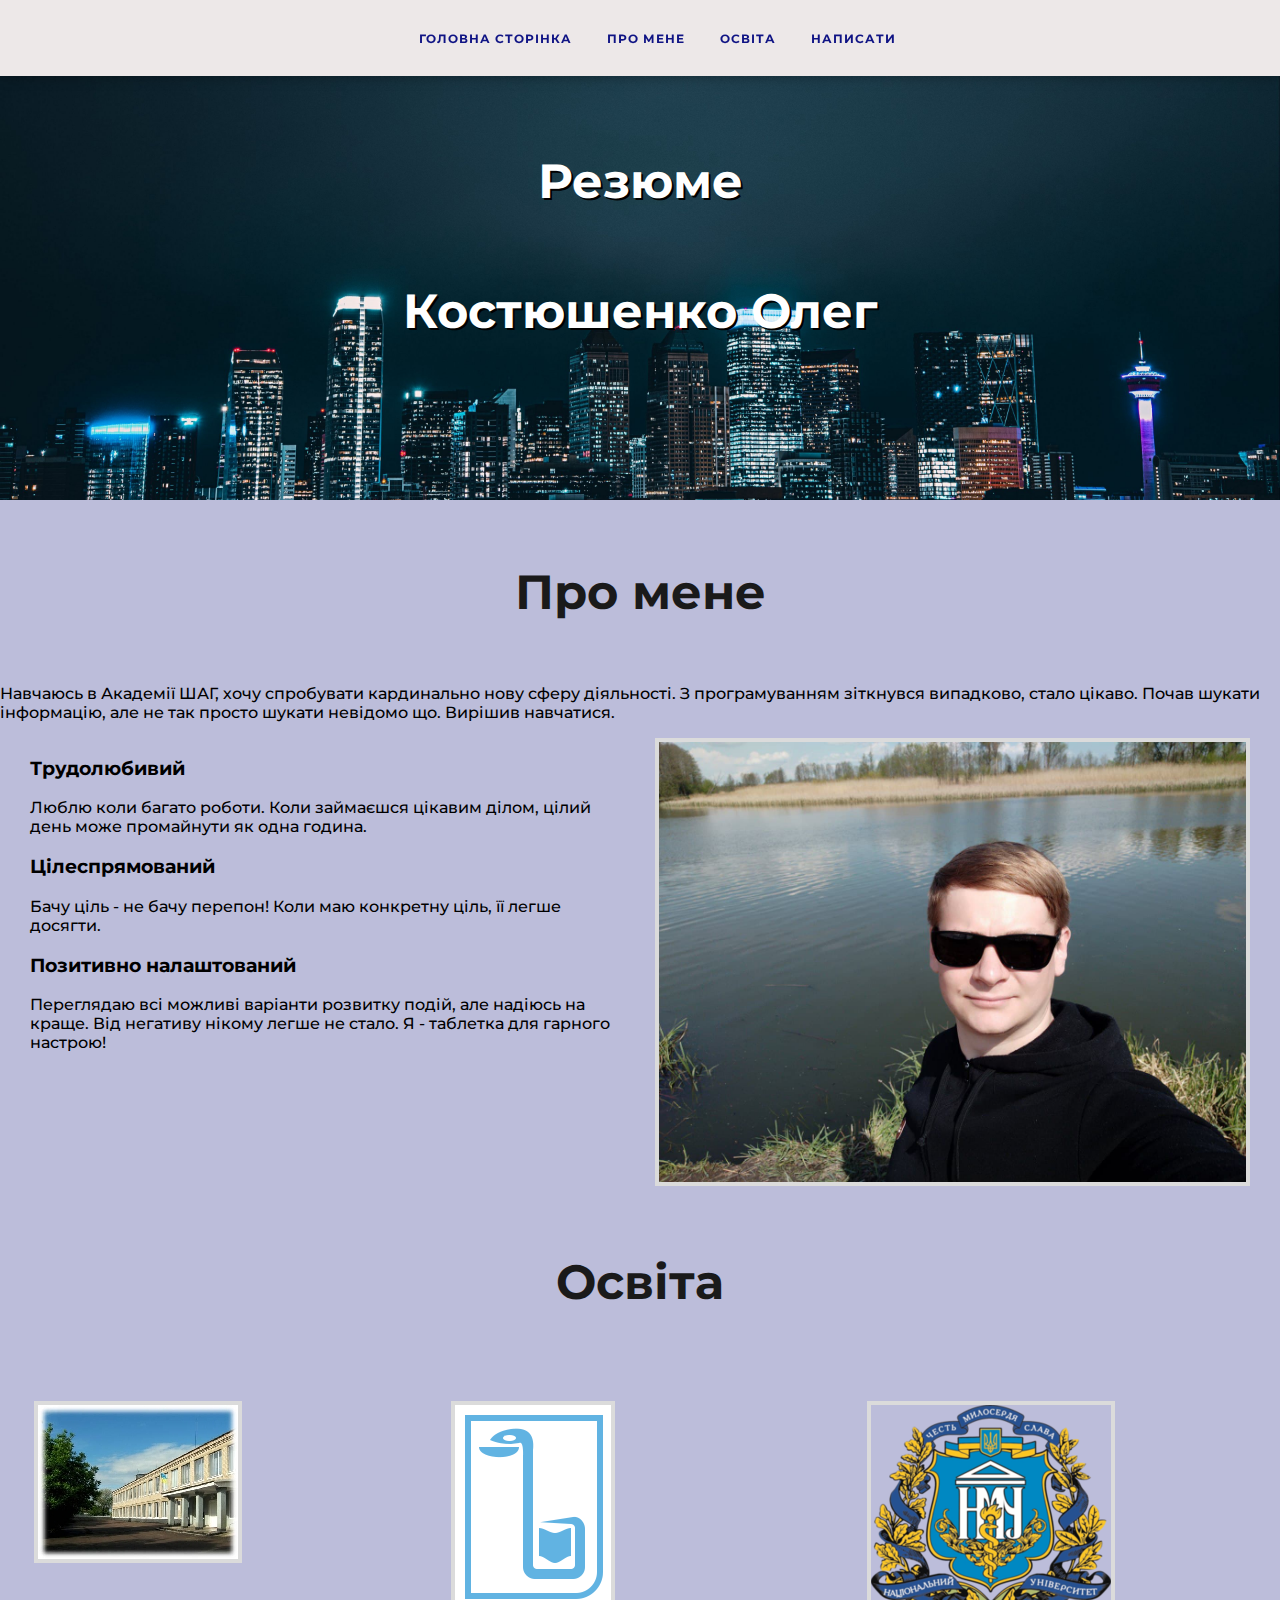
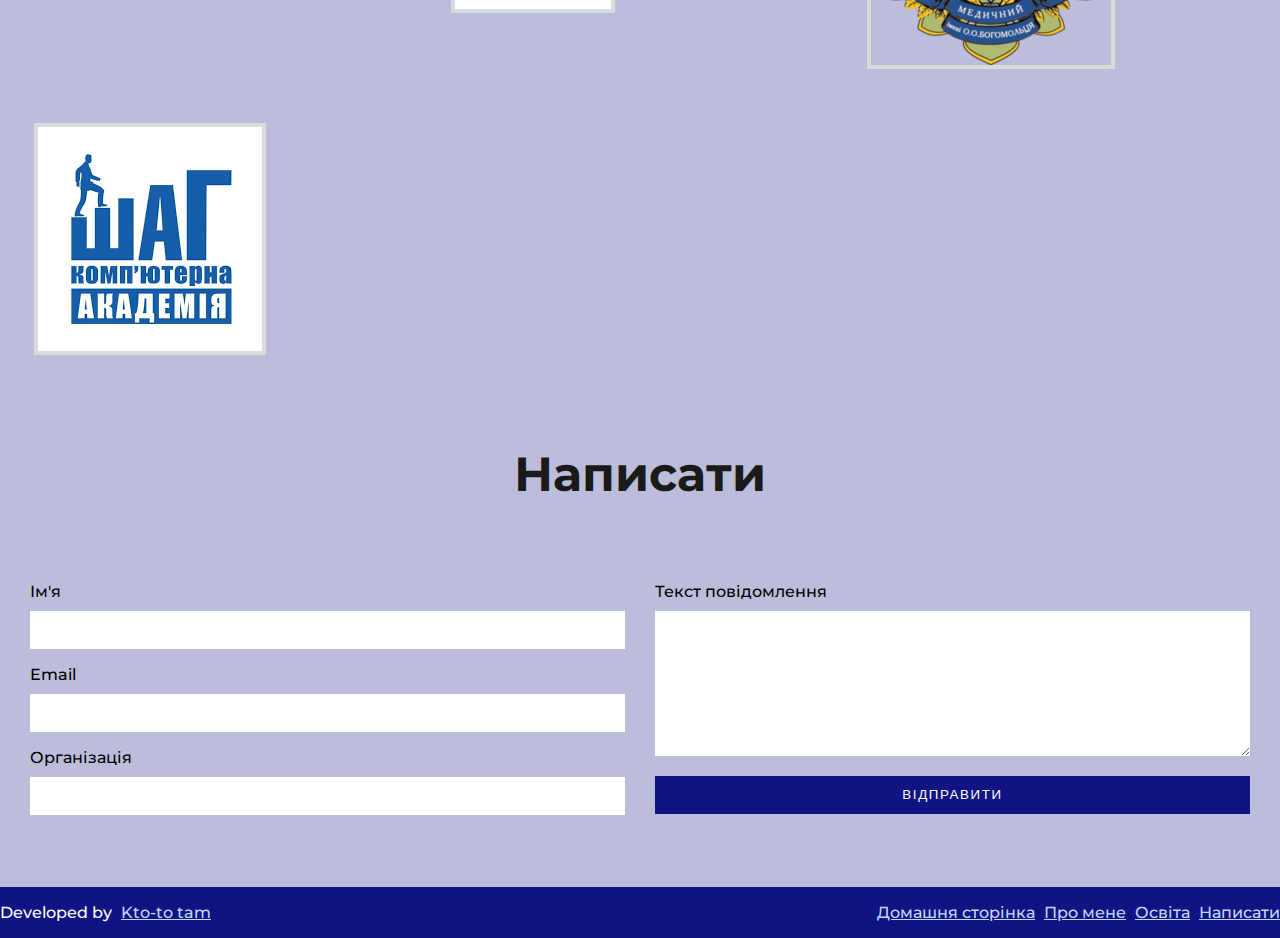
==== pages/newLanding.html @ 03a7eb9f "New Landing" ====
<!DOCTYPE html>
<html lang="ua">
<head>
    <meta charset="UTF-8">
    <link rel="stylesheet" href="../css/styleNewLanding.css">
    <link rel="shortcut icon" href="../img/iconResume.png" />
    <meta http-equiv="X-UA-Compatible" content="IE=edge">
    <meta name="viewport" content="width=device-width, initial-scale=1.0">
    <title>New Landing</title>
</head>
<body>
    <div class="main-nav">
        <div class="container">
            <div class="mobile-toggle">
             <span></span><span></span><span></span>
           </div>
         <nav>
                <ul>
                    <li><a class="menu-item" href="#header">Головна сторінка</a></li>
                    <li><a class="menu-item" href="#about">Про мене</a></li>
                    <li><a class="menu-item" href="#portfolio">Освіта</a></li>
                    <!--<li><a class="menu-item" href="#testimonials">Відгуки</a></li>-->
                    <li><a class="menu-item" href="#contacts">Написати</a></li>
                </ul>
            </nav>
        </div>
    </div>

    <header id="header">
        <h1>Резюме</h1>
        <h2>Костюшенко Олег</h2>
    </header>
    <section id="about">
        <div class="container">
            <h2 class="heading">Про мене</h2>
            <p>
                Навчаюсь в Академії ШАГ, хочу спробувати кардинально нову сферу діяльності. 
                З програмуванням зіткнувся випадково, стало цікаво. Почав шукати інформацію, 
                але не так просто шукати невідомо що. Вирішив навчатися.
            </p>
            <div class="row">
                <div class="column-2">
                    <h3>Трудолюбивий</h3>
                    <p>Люблю коли багато роботи. Коли займаєшся цікавим ділом, 
                        цілий день може промайнути як одна година.
                    </p>
                    <h3>Цілеспрямований</h3>
                    <p>
                        Бачу ціль - не бачу перепон! Коли маю конкретну ціль, її легше досягти.
                    </p>
                    <h3>Позитивно налаштований</h3>
                    <p>
                        Переглядаю всі можливі варіанти розвитку подій, але надіюсь на краще. 
                        Від негативу нікому легше не стало. Я - таблетка для гарного настрою!
                    </p>
                </div>
                <div class="column-2">
                    <img src="../img/morda.jpg" class="img-fluid img-border" alt="Моє Фото">
            </div>
        </div>
    </section>
    <section id="portfolio">
        <div class="container">
            <h2 class="heading">Освіта</h2>
            <div class="row">
                <div class="portfolio-item column-3" data-descr="Малоолександрівська ЗОШ">
                    <a target="_blanc" href="../img/ZOSH.jpg"><img src="../img/ZOSH.jpg" alt="Малоолександрівська ЗОШ" class="img-fluid"></a>
                </div>
                <div class="portfolio-item column-3" data-descr="Одеський національний медичний університет">
                    <a target="_blanc" href="../img/logoONMEDU.png"><img src="../img/logoONMEDU.png" alt="ОНМедУ" class="img-fluid"></a>
                </div>
                <div class="portfolio-item column-3" data-descr="Медичний університет ім. Богомольця">
                    <a target="_blanc" href="../img/logoBogomoltza.png"><img src="../img/logoBogomoltza.png" alt="Медичний університет ім. Богомольця" class="img-fluid"></a>
                </div>
                <div class="portfolio-item column-3" data-descr="Комп'ютерна академія ШАГ">
                    <a target="_blanc" href="../img/StepLogo.png"><img src="../img/StepLogo.png"
                            alt="Комп'ютерна академія ШАГ" class="img-fluid"></a>
                </div>
            </div>
        </div>
    </section>
<!--  <section id="teams">                  Команда
        <h2 class="heading">Команда</h2>
        <div class="conteiner">
            <div class="row">
                <div class="tab">
                    <div class="tab-info">
                        <img src="img/sova.jpg" class="img-border" alt="Kimberly Evans">
                        <h2 class="name">Kimberly Evans</h2>
                    </div>
                    <ul class="tab-details">
                        <li class="spesiality">CEO</li>
                        <li>Team Leader</li>
                        <li>Creative</li>
                        <li>Organized</li>
                    </ul>
                </div>
                <div class="tab">
                    <div class="tab-info">
                        <img src="img/sova.jpg" class="img-border" alt="Kimberly Evans">
                        <h2 class="name">Kimberly Evans</h2>
                    </div>
                    <ul class="tab-details">
                        <li class="spesiality">CEO</li>
                        <li>Team Leader</li>
                        <li>Creative</li>
                        <li>Organized</li>
                    </ul>
                </div>
                <div class="tab">
                    <div class="tab-info">
                        <img src="img/sova.jpg" class="img-border" alt="Tom Claster">
                        <h2 class="name">Tom Claster</h2>
                    </div>
                    <ul class="tab-details">
                        <li class="spesiality">Manager</li>
                        <li>Sociability</li>
                        <li>Enterprising</li>
                        <li>Creative</li>
                    </ul>
                </div>
                <div class="tab">
                    <div class="tab-info">
                        <img src="img/sova.jpg" class="img-border" alt="Rimma Osborn">
                        <h2 class="name">Rimma Osborn</h2>
                    </div>
                    <ul class="tab-details">
                        <li class="spesiality">D Designer</li>
                        <li>3d Max</li>
                        <li>Maya</li>
                        <li>Z Brush</li>
                        <li>Photoshop</li>
                    </ul>
                </div>
                <div class="tab">
                    <div class="tab-info">
                        <img src="img/sova.jpg" class="img-border" alt="Michael Wood">
                        <h2 class="name">Michael Wood</h2>
                    </div>
                    <ul class="tab-details">
                        <li class="spesiality">2D Designer</li>
                        <li>Affinity Designer</li>
                        <li>Photoshop</li>
                        <li>Illustrator</li>
                        <li>Painting</li>
                    </ul>
                </div>
            </div>
        </div>
    </section> -->
<!--    <section id="testimonials">      Відгуки
        <div class="container">
            <h2 class="heading">Testimonials</h2>
            <div class="row">
                <div class="column-2 mb">
                    <div class="testimonials">
                        <img src="#" alt="Author 1" class="testimonial-author img-border">
                        <div class="testimonial-body">
                            <p>Lorem ipsum dolor sit amet, consectetur adipisicing elit.
                                 Nulla aspernatur ad harum iusto rerum consequatur iste 
                                 maiores veniam sit sequi!
                            </p>
                            <p>Lorem ipsum dolor sit amet, consectetur adipisicing elit.
                                Nulla aspernatur ad harum iusto rerum consequatur iste
                                maiores veniam sit sequi!
                            </p>
                            <footer>Sara Lookdail, writer</footer>
                        </div>
                    </div>
                </div>
                <div class="column-2 mb">
                    <div class="testimonials">
                         <img src="#" alt="Author 2" class="testimonial-author img-border">
                         <div class="testimonial-body">
                            <p>
                                Lorem ipsum dolor sit, amet consectetur adipisicing elit. 
                                Error illum atque, magni assumenda et nulla quaerat veritatis 
                                non tempora similique?
                            </p>
                            <p>
                                Lorem ipsum dolor sit, amet consectetur adipisicing elit.
                                Error illum atque, magni assumenda et nulla quaerat veritatis
                                non tempora similique?
                            </p>
                            <footer>Max Tibody, SEO of Royal Group</footer>
                         </div>
                    </div>
                </div>
            </div>
        </div>
    </section>-->
    <section id="contacts">
        <div class="conteiner">
            <h2 class="heading">Написати</h2>
            <form name="contactForm">
                <div class="row">
                    <div class="column-2">
                        <p>
                            <label for="username">Ім'я</label>
                            <input type="text" name="username" id="username">
                        </p>
                        <p>
                            <label for="useremail">Email</label>
                            <input type="email" name="useremail" id="useremail">
                        </p>
                        <p>
                            <label for="subject">Організація</label>
                            <input type="email" name="subject" id="useremail">
                        </p>
                    </div>
                    <div class="column-2">
                        <p>
                            <label for="usermessage">Текст повідомлення</label>
                            <textarea class="u-full-width" name="usermessage" id="usermessage"></textarea>
                        </p>
                        <p>
                            <input class="btn" type="submint" value="Відправити">
                        </p>
                    </div>
                </div>
            </form>
        </div>
    </section>
    <footer id="footer">
        <div class="container">
            <div class="row justify-content-between">
                <div>
                    <p>
                        Developed by
                        <a href="#" target="_blank">Kto-to tam</a>
                    </p>
                </div>
                <div>
                    <p>
                        <a href="#header">Домашня сторінка</a>
                        <a href="#about">Про мене</a>
                        <a href="#portfolio">Освіта</a>
                    <!--   <a href="#teams">Teams</a>
                        <a href="#textimonials">Testimonials</a> -->
                        <a href="#contacts">Написати</a>
                    </p>
                </div>
            </div>
        </div>
    </footer>
</body>
</html>
---- css/styleNewLanding.css ----
@import url(https://fonts.googleapis.com/css?family=Montserrat:500);

* {
    box-sizing: border-box;
}

body {
    margin: 0;
    background-color: #bcbdda;
    font-family: Montserrat, Arial, sans-serif;
    font-weight: 500;
}

a {
    color: #0f1384;
}

a:hover {
    max-width: 1200px;
    margin: 0 auto;
    padding-left: 15px;
    padding-right: 15px;
}

.row {
    display: -webkit-flex;
    display: -ms-flex;
    display: flex;
    flex-wrap: wrap;
    margin-left: 15px;
    margin-right: 15px;
}

.justify-content-between {
    justify-content: space-between;
	transition: 0.5s linear;
}

[class*='column-'] {
    padding-left: 15px;
    padding-right: 15px;
    min-width: 1px;
    max-width: 100%;
}

.column-2 {
    flex: 0 0 50%;
}

.column-3 {
    flex: 0 0 33.33%;
}
.mb {
    margin-bottom: 20px;
}
.text-center {
    text-align: center;
}
.heading {
    font-size: 3rem;
    line-height: 1.5;
    text-align: center;
    margin: 3.5rem 0;
    color: #1a1a1a;
}
.img-fluid {
    max-width: 100%;
    height: auto;
}
.img-border {
    border: 4px solid #dbdbdb;
    transition: 0.5s;
}
.tab:hover .img-border,
.testimonial:hover .img-border,
.img-border:hover {
	border-color: #fff;
	box-shadow: 0 0 12px rgba(0, 0, 0, 0.38);
}
.btn {
	display: inline-block;
	height: 38px;
	padding: 0 30px;
	color: #fff;
	text-align: center;
	line-height: 38px;
	letter-spacing: 0.1rem;
	text-transform: uppercase;
	text-decoration: none;
	background: #0f1384;
	cursor: pointer;
	transition: 0.5s;
}
.btn:hover {
	background: #8488f8;
	text-decoration: none;
}
@keyframes moveLeft {
	0% {
		transform: translateX(-100%);
		opacity: 0;
	}
}
header {
    height: 500px;
    background: url(../img/HeaderBackand.jpg) no-repeat center #0f1384;
    background-size: cover;
    color: #fff;
	text-shadow: 2px 2px 0 #000000;
    display: -webkit-flex;
	display: -ms-flex;
	display: flex;
    flex-direction: column;
	justify-content: center;
	-ms-align-items: center;
	align-items: center;
}
 h1 {
    font-size: 3em;
    animation: moveLeft 0.5s ease-out 0.3s backwards;
 }
 header h2 {
    font-size: 3em;
    animation: moveRight 0.5s ease-out 0.8s backwards;
 }
 #footer {
    background-color: #0f1384;
    color: #fff;
    margin-top: 3.5rem;
    padding-left: 20px 0;
 }
 #footer .row {
     margin: 0;
 }
 #footer a {
	color: #c0d9fc;
	display: inline-block;
	margin-left: 5px;
}


.main-nav {
	position: fixed;
	top: 0px;
	z-index: 10;
	width: 100%;
	padding: 10px;
	background: #ede8e8;
	box-shadow: 0 0 12px rgba(0, 0, 0, 0.38);
	min-height: 65px;
}
nav ul {
	list-style: none;
	display: flex;
	justify-content: center;
	padding: 0;
}
nav ul li {
	margin-left: 35px;
	line-height: 1.5;
	letter-spacing: 1px;
}
nav ul a {
	text-transform: uppercase;
	font-size: 12px;
	font-weight: bold;
	text-decoration: none;
	border-bottom: 2px solid transparent;
	padding-bottom: 4px;
	transition: 0.5s;
}
nav ul a:hover {
	color: #989898;
	border-bottom-color: #989898;
}

.mobile-toggle {
	display: none;
	cursor: pointer;
	font-size: 20px;
	position: absolute;
	right: 22px;
	top: 20px;
	width: 30px;
}



.portfolio-item {
	margin: 0.5rem 0;
	padding-top: 15px;
	padding-bottom: 15px;
	position: relative;
	overflow: hidden;
	border: 4px solid transparent;
	transition: 400ms ease-out;
}
.portfolio-item img {
	display: block;
	border: 4px solid #dbdbdb;
	transition: 400ms ease-out;
}
.portfolio-item:hover {
	border-color: #fff;
	box-shadow: 0 0 24px rgba(0, 0, 0, 0.38);
}
.portfolio-item:hover img {
	transform: scale(1.15);
}

.portfolio-item::after {
	content: attr(data-descr); /*!!!*/
	display: block;
	position: absolute;
	left: 0;
	top: 100%;
	width: 100%;
	padding: 20% 15px;
	background-color: rgba(255, 255, 255, 0.8);
	text-align: center;
	font-size: 1.5rem;
	transition: 500ms ease-out 200ms;
	pointer-events: none;
}
.portfolio-item:hover::after {
	top: 20%;
}
label {
	display: inline-block;
	margin-bottom: 10px;
}
input,
textarea {
	height: 38px;
	width: 100%;
	padding: 6px 10px;
	background-color: #fff;
	border: none;
	box-shadow: none;
	border-radius: 0;
	outline: none;
}
input:focus,
textarea:focus {
	box-shadow: 0 0 12px rgba(15, 19, 132, 0.38);
}
textarea {
	min-height: 145px;
}


.tab {
	flex: 1 0 20%;
	cursor: pointer;
	overflow: hidden;
	transition: flex-basis 500ms ease-in-out;
	position: relative;
}

.tab:hover {
	flex-basis: 35%;
	overflow: visible;
}
.tab:hover .tab-details {
	opacity: 1;
}
.name {
	font-size: 1.3em;
}

.speciality {
	font-size: 1.1em;
	font-weight: bold;
}

.tab-details {
	opacity: 0;
	padding: 20px;
	background-color: rgba(255, 255, 255, 0.57);
	list-style-type: none;
	line-height: 2;
	width: 200px;
	position: absolute;
	top: 0;
	left: 50%;
	transition: 0.5s;
}

.tab-info {
	text-align: center;
}
.tab:hover .tab-info {
	margin-left: 20%;
}
.tab:hover .tab-details {
	left: 0;
}


.testimonial {
	display: -webkit-inline-flex;
	display: -ms-inline-flex;
	display: inline-flex;
	transition: 0.5s;
	height: 100%;
	background-color: #fff;
}

.testimonial:hover {
	box-shadow: 0 0 24px rgba(0, 0, 0, 0.38);
}

.testimonial-author {
	display: block;
	margin: 20px;
	align-self: flex-start;
}

.testimonial-body {
	margin: 20px;
}

.testimonial-body p {
	margin-top: 0;
	text-align: justify;
}

.testimonial-body footer {
	text-align: right;
	font-weight: bold;
	font-style: italic;
	padding-top: 15px;
	border-top: 2px solid #dbdbdb;
}


@media (max-width: 960px) {
	header {
		height: 450px;
		background-image: url(../Image/header2.jfif);
	}

	.column-3 {
		flex-basis: 50%;
	}

	.portfolio-item {
		margin-bottom: 0;
		padding-top: 0;
	}

	.portfolio-item:hover {
		box-shadow: none;
	}

	.portfolio-item:hover img {
		transform: scale(1.05);
	}

	.portfolio-item::after,
	.portfolio-item:hover::after {
		top: auto;
		width: calc(100% - 38px);
		left: 19px;
		bottom: 25px;
		padding: 20px 15px;
	}

	.testimonial-body,
	.testimonial-author {
		margin: 15px;
	}

	.testimonial-author {
		width: 120px;
	}

	.tab,
	.tab:hover {
		flex: 0 0 calc(50% - 30px);
	}

	.tab {
		background-color: #fff;
		padding-top: 20px;
		margin: 0 15px 25px;
	}

	.tab:hover .tab-info {
		margin-left: 0;
	}

	.tab-details {
		opacity: 1;
		position: static;
		background-color: transparent;
		width: auto;
		text-align: center;
		padding-top: 0;
	}
}

@media (max-width: 768px) {
	header {
		padding: 15px;
		text-align: center;
	}
	.row {
		margin-left: 0;
		margin-right: 0;
	}

	.column-2 {
		flex-basis: 100%;
	}

	.mobile-toggle {
		display: block;
	}

	.mobile-toggle span {
		width: 30px;
		height: 4px;
		margin-bottom: 6px;
		background: #000000;
		display: block;
	}

	nav {
		display: none;
	}

	.main-nav.open nav {
		display: block;
	}

	nav ul {
		display: block;
	}

	nav ul li {
		width: 100%;
		padding: 7px 0;
		margin: 0;
		text-align: center;
	}

	nav ul li:first-child {
		margin-top: 30px;
	}

	#footer div {
		width: 100%;
		text-align: center;
	}
}

@media (max-width: 480px) {
	h1 {
		font-size: 2em;
	}

	header h2 {
		font-size: 1.5em;
	}
	.heading {
		font-size: 2.5rem;
		margin: 2rem 0;
	}
	.tab,
	.tab:hover {
		flex-basis: calc(100% - 30px);
	}

	header {
		height: 350px;
		background-image: url(../Image/header3.jfif);
	}

	[class*='column-'] {
		flex-basis: 100%;
	}

	.testimonial {
		display: block;
		padding-top: 5px;
		padding-bottom: 15px;
	}

	.testimonial-author {
		margin: 20px auto;
	}
}
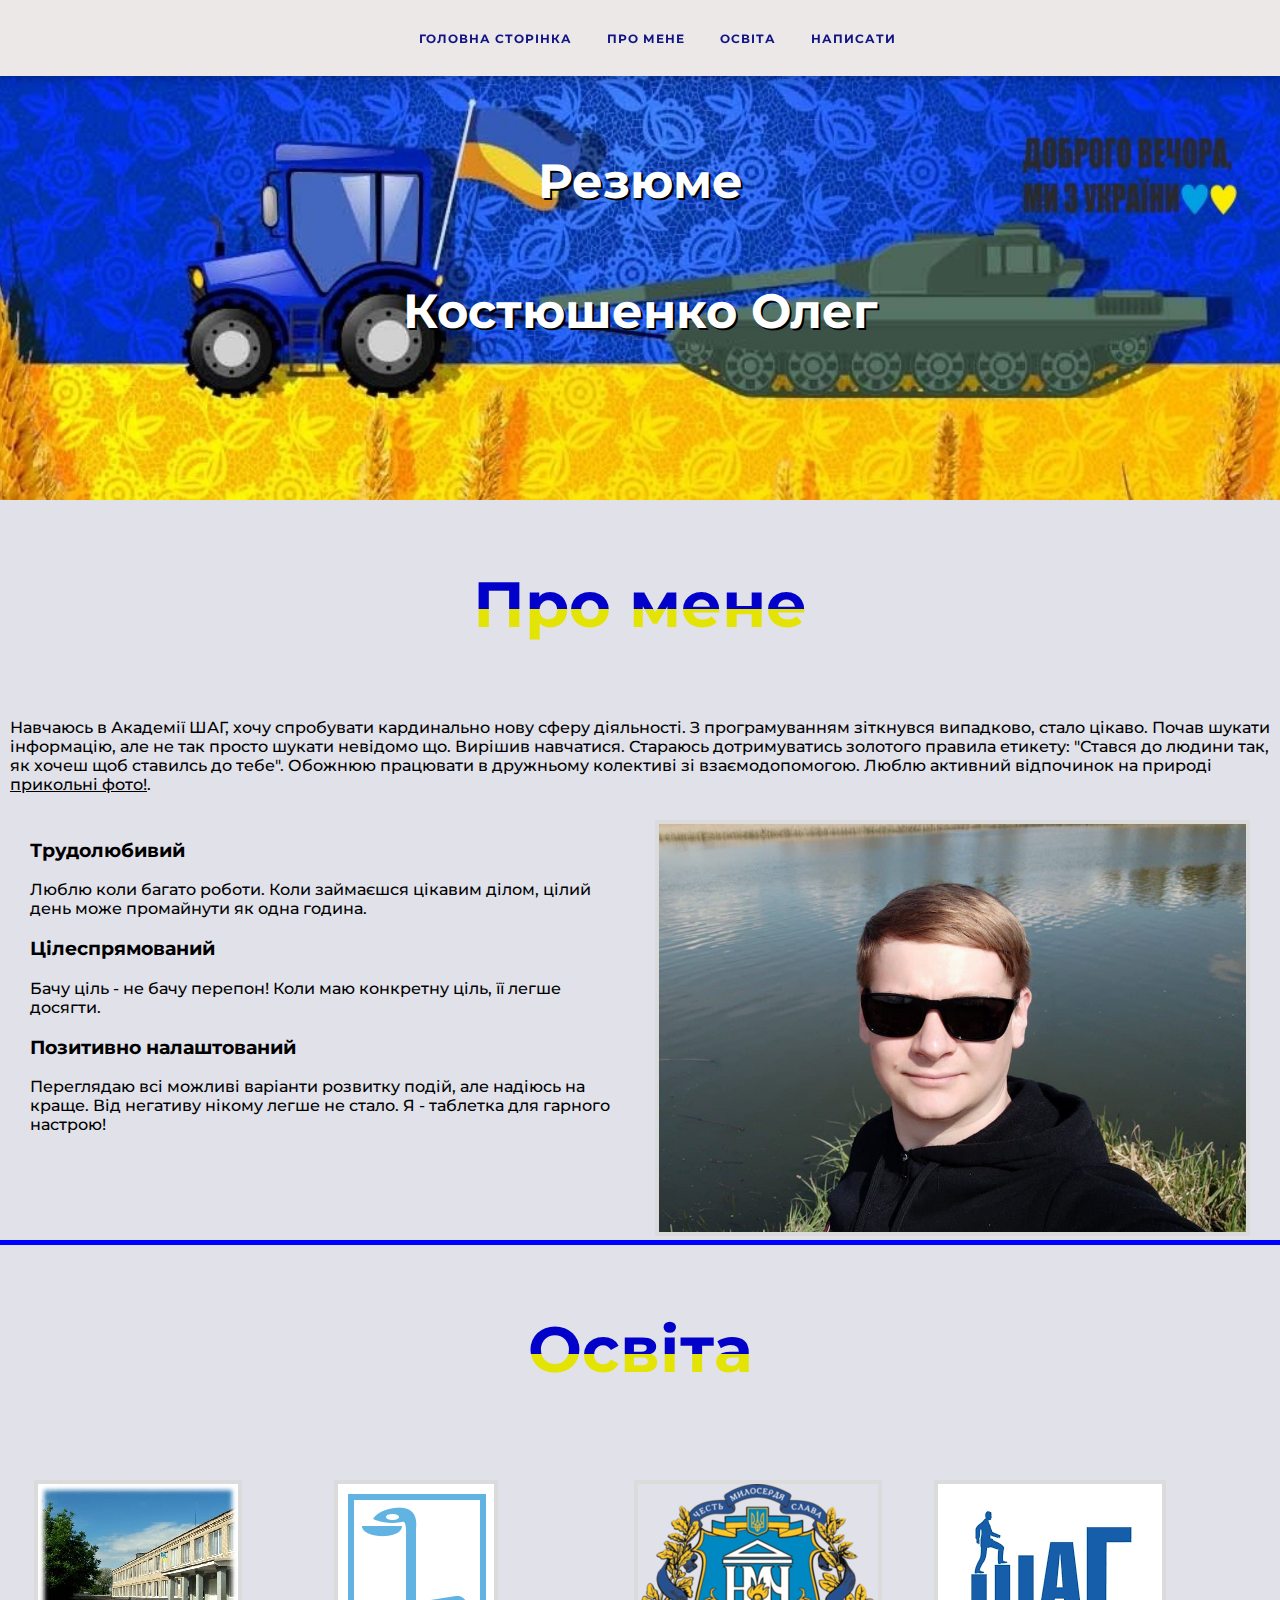
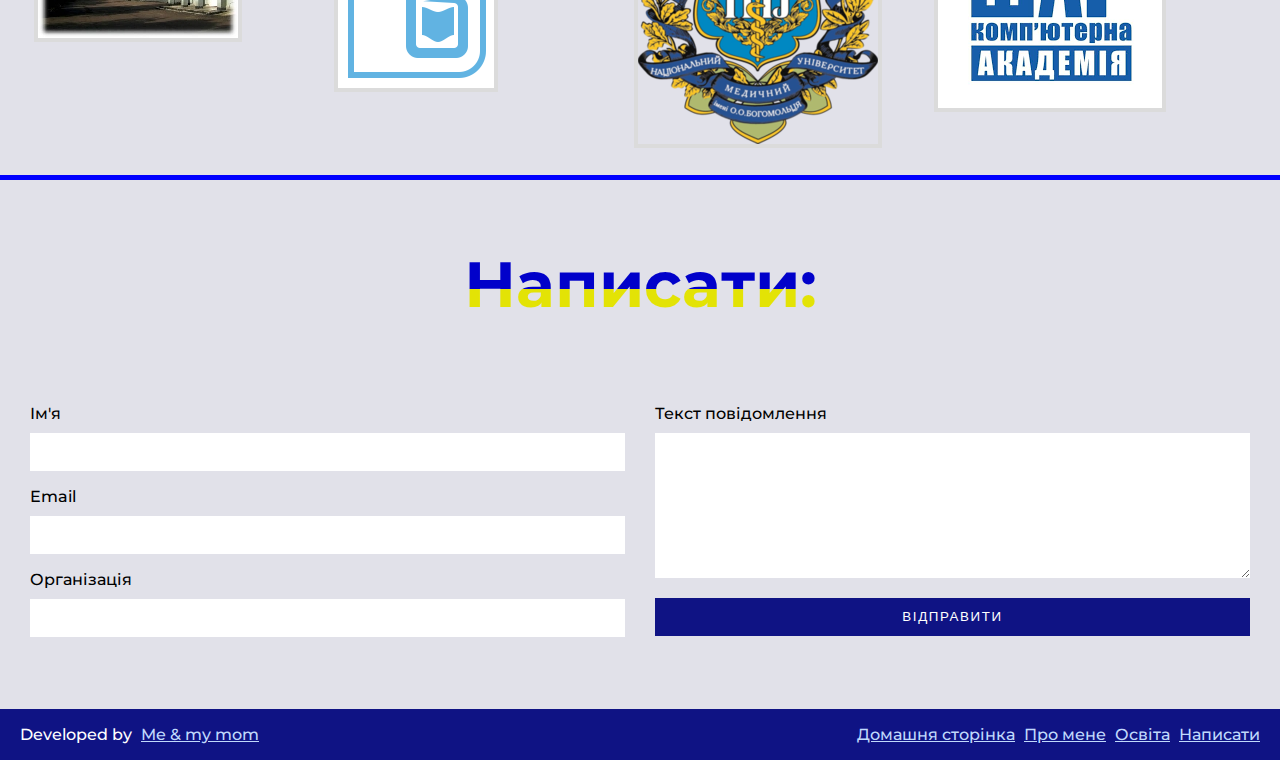
==== commit 1b8c9cc1: "new index.html" ====
--- a/pages/newLanding.html
+++ b/pages/newLanding.html
@@ -14,229 +14,125 @@
             <div class="mobile-toggle">
              <span></span><span></span><span></span>
            </div>
-         <nav>
+         <nav class="nav">
                 <ul>
                     <li><a class="menu-item" href="#header">Головна сторінка</a></li>
                     <li><a class="menu-item" href="#about">Про мене</a></li>
                     <li><a class="menu-item" href="#portfolio">Освіта</a></li>
-                    <!--<li><a class="menu-item" href="#testimonials">Відгуки</a></li>-->
                     <li><a class="menu-item" href="#contacts">Написати</a></li>
                 </ul>
             </nav>
         </div>
     </div>
-
     <header id="header">
         <h1>Резюме</h1>
         <h2>Костюшенко Олег</h2>
     </header>
-    <section id="about">
-        <div class="container">
-            <h2 class="heading">Про мене</h2>
-            <p>
-                Навчаюсь в Академії ШАГ, хочу спробувати кардинально нову сферу діяльності. 
-                З програмуванням зіткнувся випадково, стало цікаво. Почав шукати інформацію, 
-                але не так просто шукати невідомо що. Вирішив навчатися.
-            </p>
-            <div class="row">
-                <div class="column-2">
-                    <h3>Трудолюбивий</h3>
-                    <p>Люблю коли багато роботи. Коли займаєшся цікавим ділом, 
-                        цілий день може промайнути як одна година.
-                    </p>
-                    <h3>Цілеспрямований</h3>
-                    <p>
-                        Бачу ціль - не бачу перепон! Коли маю конкретну ціль, її легше досягти.
-                    </p>
-                    <h3>Позитивно налаштований</h3>
-                    <p>
-                        Переглядаю всі можливі варіанти розвитку подій, але надіюсь на краще. 
-                        Від негативу нікому легше не стало. Я - таблетка для гарного настрою!
-                    </p>
-                </div>
-                <div class="column-2">
-                    <img src="../img/morda.jpg" class="img-fluid img-border" alt="Моє Фото">
-            </div>
-        </div>
-    </section>
-    <section id="portfolio">
-        <div class="container">
-            <h2 class="heading">Освіта</h2>
-            <div class="row">
-                <div class="portfolio-item column-3" data-descr="Малоолександрівська ЗОШ">
-                    <a target="_blanc" href="../img/ZOSH.jpg"><img src="../img/ZOSH.jpg" alt="Малоолександрівська ЗОШ" class="img-fluid"></a>
-                </div>
-                <div class="portfolio-item column-3" data-descr="Одеський національний медичний університет">
-                    <a target="_blanc" href="../img/logoONMEDU.png"><img src="../img/logoONMEDU.png" alt="ОНМедУ" class="img-fluid"></a>
-                </div>
-                <div class="portfolio-item column-3" data-descr="Медичний університет ім. Богомольця">
-                    <a target="_blanc" href="../img/logoBogomoltza.png"><img src="../img/logoBogomoltza.png" alt="Медичний університет ім. Богомольця" class="img-fluid"></a>
-                </div>
-                <div class="portfolio-item column-3" data-descr="Комп'ютерна академія ШАГ">
-                    <a target="_blanc" href="../img/StepLogo.png"><img src="../img/StepLogo.png"
-                            alt="Комп'ютерна академія ШАГ" class="img-fluid"></a>
+    <div class="url">
+        <a href=""></a>
+    </div>
+    <div class="main">
+        <section id="about">
+            <div class="container">
+                <h2 class="heading">Про мене</h2>
+                <p class="aboutMe">
+                    Навчаюсь в Академії ШАГ, хочу спробувати кардинально нову сферу діяльності. 
+                    З програмуванням зіткнувся випадково, стало цікаво. Почав шукати інформацію, 
+                    але не так просто шукати невідомо що. Вирішив навчатися. Стараюсь дотримуватись
+                    золотого правила етикету: "Стався до людини так, як хочеш щоб ставилсь до тебе".
+                    Обожнюю працювати в дружньому колективі зі взаємодопомогою. Люблю активний 
+                    відпочинок на природі <a href="../pages/photo.html" class="url">прикольні фото!</a>.
+                </p>
+                <div class="row">
+                    <div class="column-2">
+                        <h3>Трудолюбивий</h3>
+                        <p>Люблю коли багато роботи. Коли займаєшся цікавим ділом, 
+                            цілий день може промайнути як одна година.
+                        </p>
+                        <h3>Цілеспрямований</h3>
+                        <p>
+                            Бачу ціль - не бачу перепон! Коли маю конкретну ціль, її легше досягти.
+                        </p>
+                        <h3>Позитивно налаштований</h3>
+                        <p>
+                            Переглядаю всі можливі варіанти розвитку подій, але надіюсь на краще. 
+                            Від негативу нікому легше не стало. Я - таблетка для гарного настрою!
+                        </p>
+                    </div>
+                    <div class="column-2">
+                        <img src="../img/morda.jpg" class="img-fluid img-border" alt="Моє Фото">
                 </div>
             </div>
-        </div>
-    </section>
-<!--  <section id="teams">                  Команда
-        <h2 class="heading">Команда</h2>
-        <div class="conteiner">
-            <div class="row">
-                <div class="tab">
-                    <div class="tab-info">
-                        <img src="img/sova.jpg" class="img-border" alt="Kimberly Evans">
-                        <h2 class="name">Kimberly Evans</h2>
+        </section>
+        <section id="portfolio">
+            <div class="container">
+                <h2 class="heading">Освіта</h2>
+                <div class="row">
+                    <div class="portfolio-item column-3" data-descr="Малоолександрівська ЗОШ">
+                        <a target="_blanc" href="../img/ZOSH.jpg"><img src="../img/ZOSH.jpg" alt="Малоолександрівська ЗОШ" class="img-fluid"></a>
                     </div>
-                    <ul class="tab-details">
-                        <li class="spesiality">CEO</li>
-                        <li>Team Leader</li>
-                        <li>Creative</li>
-                        <li>Organized</li>
-                    </ul>
-                </div>
-                <div class="tab">
-                    <div class="tab-info">
-                        <img src="img/sova.jpg" class="img-border" alt="Kimberly Evans">
-                        <h2 class="name">Kimberly Evans</h2>
+                    <div class="portfolio-item column-3" data-descr="Одеський національний медичний університет">
+                        <a target="_blanc" href="../img/logoONMEDU.png"><img src="../img/logoONMEDU.png" alt="ОНМедУ" class="img-fluid"></a>
                     </div>
-                    <ul class="tab-details">
-                        <li class="spesiality">CEO</li>
-                        <li>Team Leader</li>
-                        <li>Creative</li>
-                        <li>Organized</li>
-                    </ul>
-                </div>
-                <div class="tab">
-                    <div class="tab-info">
-                        <img src="img/sova.jpg" class="img-border" alt="Tom Claster">
-                        <h2 class="name">Tom Claster</h2>
+                    <div class="portfolio-item column-3" data-descr="Медичний університет ім. Богомольця">
+                        <a target="_blanc" href="../img/logoBogomoltza.png"><img src="../img/logoBogomoltza.png" alt="Медичний університет ім. Богомольця" class="img-fluid"></a>
                     </div>
-                    <ul class="tab-details">
-                        <li class="spesiality">Manager</li>
-                        <li>Sociability</li>
-                        <li>Enterprising</li>
-                        <li>Creative</li>
-                    </ul>
-                </div>
-                <div class="tab">
-                    <div class="tab-info">
-                        <img src="img/sova.jpg" class="img-border" alt="Rimma Osborn">
-                        <h2 class="name">Rimma Osborn</h2>
-                    </div>
-                    <ul class="tab-details">
-                        <li class="spesiality">D Designer</li>
-                        <li>3d Max</li>
-                        <li>Maya</li>
-                        <li>Z Brush</li>
-                        <li>Photoshop</li>
-                    </ul>
-                </div>
-                <div class="tab">
-                    <div class="tab-info">
-                        <img src="img/sova.jpg" class="img-border" alt="Michael Wood">
-                        <h2 class="name">Michael Wood</h2>
-                    </div>
-                    <ul class="tab-details">
-                        <li class="spesiality">2D Designer</li>
-                        <li>Affinity Designer</li>
-                        <li>Photoshop</li>
-                        <li>Illustrator</li>
-                        <li>Painting</li>
-                    </ul>
-                </div>
-            </div>
-        </div>
-    </section> -->
-<!--    <section id="testimonials">      Відгуки
-        <div class="container">
-            <h2 class="heading">Testimonials</h2>
-            <div class="row">
-                <div class="column-2 mb">
-                    <div class="testimonials">
-                        <img src="#" alt="Author 1" class="testimonial-author img-border">
-                        <div class="testimonial-body">
-                            <p>Lorem ipsum dolor sit amet, consectetur adipisicing elit.
-                                 Nulla aspernatur ad harum iusto rerum consequatur iste 
-                                 maiores veniam sit sequi!
-                            </p>
-                            <p>Lorem ipsum dolor sit amet, consectetur adipisicing elit.
-                                Nulla aspernatur ad harum iusto rerum consequatur iste
-                                maiores veniam sit sequi!
-                            </p>
-                            <footer>Sara Lookdail, writer</footer>
-                        </div>
-                    </div>
-                </div>
-                <div class="column-2 mb">
-                    <div class="testimonials">
-                         <img src="#" alt="Author 2" class="testimonial-author img-border">
-                         <div class="testimonial-body">
-                            <p>
-                                Lorem ipsum dolor sit, amet consectetur adipisicing elit. 
-                                Error illum atque, magni assumenda et nulla quaerat veritatis 
-                                non tempora similique?
-                            </p>
-                            <p>
-                                Lorem ipsum dolor sit, amet consectetur adipisicing elit.
-                                Error illum atque, magni assumenda et nulla quaerat veritatis
-                                non tempora similique?
-                            </p>
-                            <footer>Max Tibody, SEO of Royal Group</footer>
-                         </div>
+                    <div class="portfolio-item column-3" data-descr="Комп'ютерна академія ШАГ">
+                        <a target="_blanc" href="../img/StepLogo.png"><img src="../img/StepLogo.png"
+                                alt="Комп'ютерна академія ШАГ" class="img-fluid"></a>
                     </div>
                 </div>
             </div>
-        </div>
-    </section>-->
-    <section id="contacts">
-        <div class="conteiner">
-            <h2 class="heading">Написати</h2>
-            <form name="contactForm">
-                <div class="row">
-                    <div class="column-2">
-                        <p>
-                            <label for="username">Ім'я</label>
-                            <input type="text" name="username" id="username">
-                        </p>
-                        <p>
-                            <label for="useremail">Email</label>
-                            <input type="email" name="useremail" id="useremail">
-                        </p>
-                        <p>
-                            <label for="subject">Організація</label>
-                            <input type="email" name="subject" id="useremail">
-                        </p>
+        </section>
+        <section id="contacts">
+            <div class="conteiner">
+                <h2 class="heading">Написати:</h2>
+                <form name="contactForm">
+                    <div class="row">
+                        <div class="column-2">
+                            <form autocomplete="on" name="formConnection">
+                                <p>
+                                    <label for="username">Ім'я</label>
+                                    <input required name="name" class="wrongAnim" pattern="[а-яa-z]*" type="text" id="username">
+                                </p>
+                                <p>
+                                    <label for="useremail">Email</label>
+                                    <input required name="email" class="wrongAnim" type="email" id="useremail">
+                                </p>
+                                <p>
+                                    <label for="subject">Організація</label>
+                                    <input type="text" name="subject" id="useremail">
+                                </p>
+                            </div>
+                            <div class="column-2">
+                                <p>
+                                    <label for="usermessage">Текст повідомлення</label>
+                                    <textarea class="u-full-width" name="usermessage" id="usermessage"></textarea>
+                                </p>
+                                <p>
+                                    <input class="btn" type="submit" value="Відправити">
+                                </p>
+                            </form>
+                        </div>
                     </div>
-                    <div class="column-2">
-                        <p>
-                            <label for="usermessage">Текст повідомлення</label>
-                            <textarea class="u-full-width" name="usermessage" id="usermessage"></textarea>
-                        </p>
-                        <p>
-                            <input class="btn" type="submint" value="Відправити">
-                        </p>
-                    </div>
-                </div>
-            </form>
-        </div>
-    </section>
+                </form>
+            </div>
+        </section>
+    </div>
     <footer id="footer">
         <div class="container">
             <div class="row justify-content-between">
                 <div>
                     <p>
                         Developed by
-                        <a href="#" target="_blank">Kto-to tam</a>
+                        <a href="#">Me & my mom</a>
                     </p>
                 </div>
-                <div>
+                <div class="nav">
                     <p>
                         <a href="#header">Домашня сторінка</a>
                         <a href="#about">Про мене</a>
                         <a href="#portfolio">Освіта</a>
-                    <!--   <a href="#teams">Teams</a>
-                        <a href="#textimonials">Testimonials</a> -->
                         <a href="#contacts">Написати</a>
                     </p>
                 </div>
--- a/css/styleNewLanding.css
+++ b/css/styleNewLanding.css
@@ -6,21 +6,23 @@
 
 body {
     margin: 0;
-    background-color: #bcbdda;
+    background-color: #e1e1e9;
     font-family: Montserrat, Arial, sans-serif;
     font-weight: 500;
 }
 
-a {
+.nav a {
     color: #0f1384;
 }
 
-a:hover {
+.nav a:hover {
     max-width: 1200px;
     margin: 0 auto;
     padding-left: 15px;
     padding-right: 15px;
 }
+
+
 
 .row {
     display: -webkit-flex;
@@ -34,6 +36,8 @@
 .justify-content-between {
     justify-content: space-between;
 	transition: 0.5s linear;
+	padding-left: 20px;
+	padding-right: 20px;
 }
 
 [class*='column-'] {
@@ -48,7 +52,7 @@
 }
 
 .column-3 {
-    flex: 0 0 33.33%;
+    flex: 0 0 24%;
 }
 .mb {
     margin-bottom: 20px;
@@ -57,11 +61,19 @@
     text-align: center;
 }
 .heading {
-    font-size: 3rem;
+    font-size: 4rem;
     line-height: 1.5;
     text-align: center;
     margin: 3.5rem 0;
-    color: #1a1a1a;
+	background: -webkit-linear-gradient(rgb(1, 1, 202) 55%, rgb(227, 227, 5) 44%);
+	-webkit-background-clip: text;
+	-webkit-text-fill-color: transparent;
+}
+.aboutMe {
+	padding: 10px;
+}
+.url {
+	color: black;
 }
 .img-fluid {
     max-width: 100%;
@@ -103,7 +115,7 @@
 }
 header {
     height: 500px;
-    background: url(../img/HeaderBackand.jpg) no-repeat center #0f1384;
+    background: url(../img/DobrogoFon.jpg) no-repeat center #0f1384;
     background-size: cover;
     color: #fff;
 	text-shadow: 2px 2px 0 #000000;
@@ -136,9 +148,8 @@
 	color: #c0d9fc;
 	display: inline-block;
 	margin-left: 5px;
-}
-
-
+	transition: 0.5s linear;
+}
 .main-nav {
 	position: fixed;
 	top: 0px;
@@ -184,8 +195,10 @@
 	width: 30px;
 }
 
-
-
+#portfolio {
+	border-top: 5px solid blue;
+	border-bottom: 5px solid blue;
+}
 .portfolio-item {
 	margin: 0.5rem 0;
 	padding-top: 15px;
@@ -229,6 +242,24 @@
 	display: inline-block;
 	margin-bottom: 10px;
 }
+.wrongAnim:invalid:focus {
+	border: 2px solid #ff0000;
+	animation: shake 300ms;
+}
+
+@keyframes shake {
+	25% {
+		transform: translateX(4px);
+	}
+
+	50% {
+		transform: translateX(-4px);
+	}
+
+	75% {
+		transform: translateX(4px);
+	}
+}
 input,
 textarea {
 	height: 38px;
@@ -337,7 +368,7 @@
 @media (max-width: 960px) {
 	header {
 		height: 450px;
-		background-image: url(../Image/header2.jfif);
+		background-image: url(../img/DobrogoFon.jpg);
 	}
 
 	.column-3 {
@@ -474,7 +505,7 @@
 
 	header {
 		height: 350px;
-		background-image: url(../Image/header3.jfif);
+		background-image: url(../img/DobrogoFon.jpg);
 	}
 
 	[class*='column-'] {
